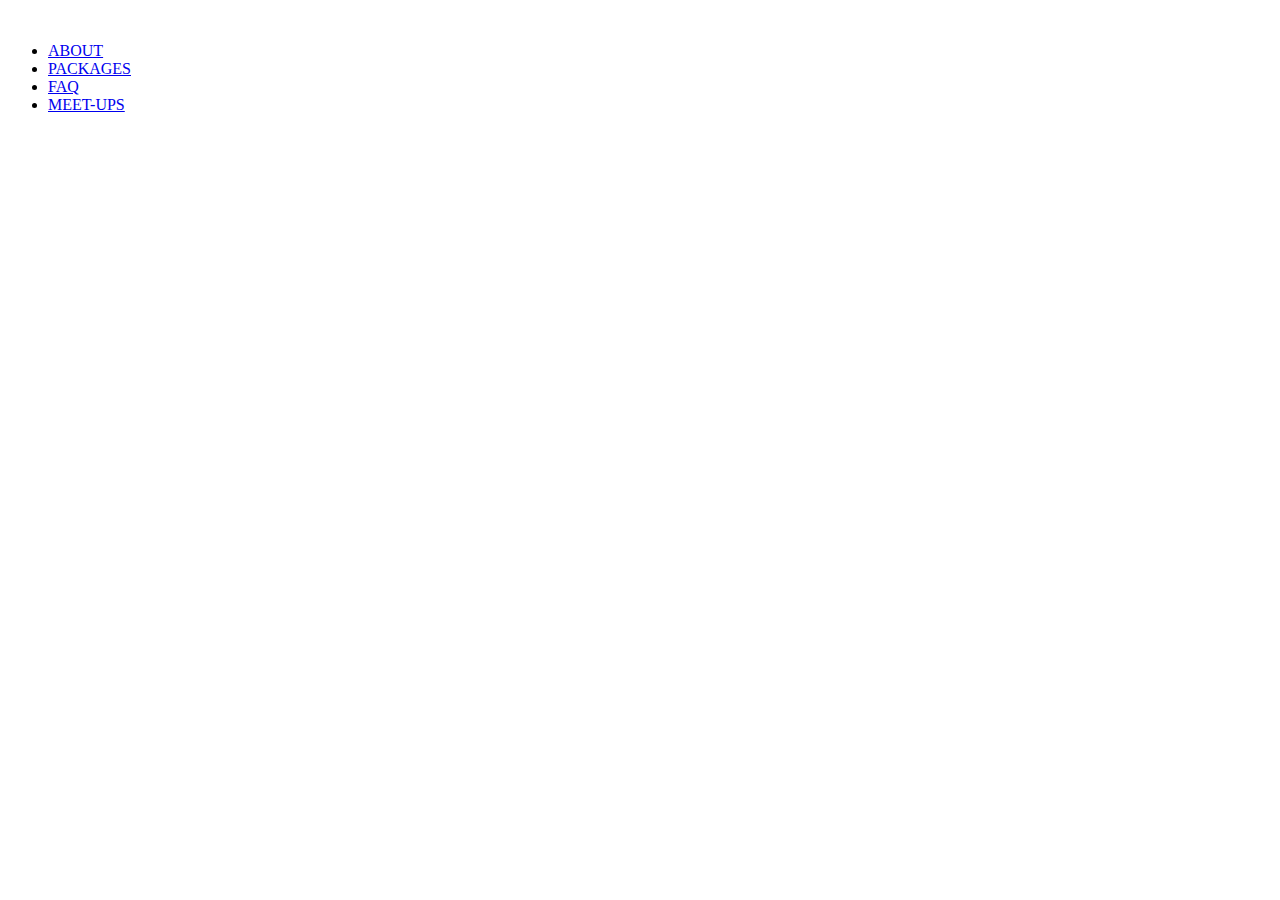
==== pubforge.html @ f49884ef "Basic Layout" ====
<!DOCTYPE html>
<html lang="en" dir="ltr">
  <head>
    <meta charset="utf-8">
    <title></title>
    <link href="styles.css" rel="stylesheet" type="text/css" >
  </head>
  <body>
    <nav>
      <img src="" alt="">
      <ul>
        <li><a href="#">ABOUT</a></li>
        <li><a href="#">PACKAGES</a></li>
        <li><a href="#">FAQ</a></li>
        <li><a href="#">MEET-UPS</a></li>
      </ul>
    </nav>
    <body>
      <header>
        <h1></h1>
        <h2></h2>
        <a href="#"></a>
        <nav>
        <img src="" alt="">
        <img src="" alt="">
        <img src="" alt="">
      </header>
      <main>
        <h3></h3>
      </main>
      <form class="" action="index.html" method="post">

      </form>
    </body>
    <footer>

    </footer>
  </body>
</html>
---- styles.css ----
*{
  box-sizing: border-box;
}
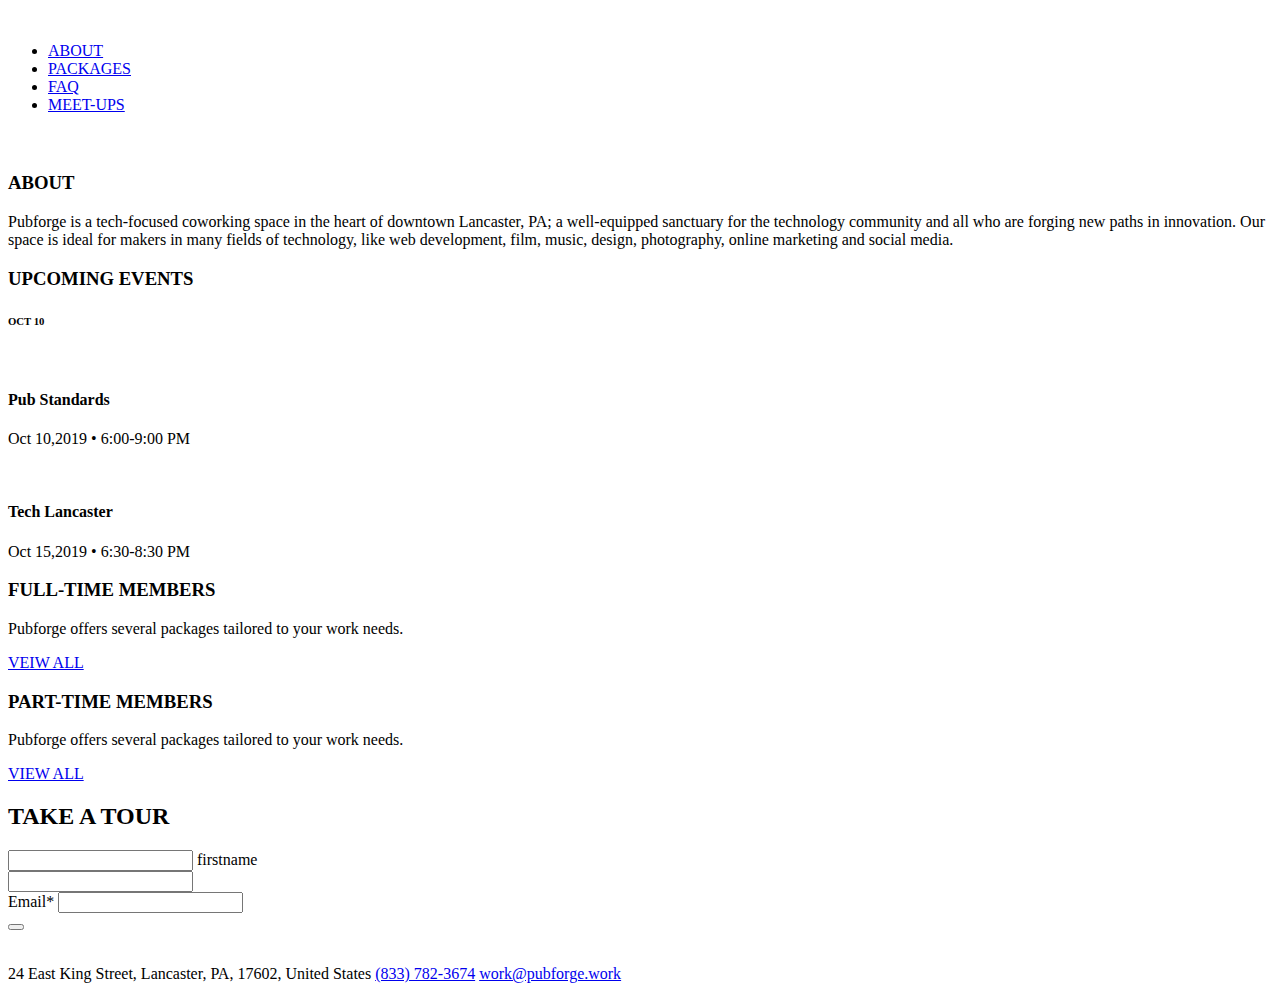
==== commit 385777b9: "html done" ====
--- a/pubforge.html
+++ b/pubforge.html
@@ -1,39 +1,97 @@
 <!DOCTYPE html>
 <html lang="en" dir="ltr">
-  <head>
-    <meta charset="utf-8">
-    <title></title>
-    <link href="styles.css" rel="stylesheet" type="text/css" >
-  </head>
+
+<head>
+  <meta charset="utf-8">
+  <title></title>
+  <link href="styles.css" rel="stylesheet" type="text/css">
+</head>
+
+<body>
+  <nav>
+    <img src="" alt="">
+    <ul>
+      <li><a href="#">ABOUT</a></li>
+      <li><a href="#">PACKAGES</a></li>
+      <li><a href="#">FAQ</a></li>
+      <li><a href="#">MEET-UPS</a></li>
+    </ul>
+  </nav>
+
   <body>
-    <nav>
-      <img src="" alt="">
-      <ul>
-        <li><a href="#">ABOUT</a></li>
-        <li><a href="#">PACKAGES</a></li>
-        <li><a href="#">FAQ</a></li>
-        <li><a href="#">MEET-UPS</a></li>
-      </ul>
-    </nav>
-    <body>
-      <header>
-        <h1></h1>
-        <h2></h2>
-        <a href="#"></a>
-        <nav>
+    <header>
+      <h1></h1>
+      <h2></h2>
+      <a href="#"></a>
+      <nav>
         <img src="" alt="">
         <img src="" alt="">
         <img src="" alt="">
-      </header>
-      <main>
-        <h3></h3>
-      </main>
-      <form class="" action="index.html" method="post">
+    </header>
+    <main>
+      <section>
+        <h3>ABOUT</h3>
+        <p>Pubforge is a tech-focused coworking space in the heart of downtown Lancaster, PA; a well-equipped sanctuary for the technology community and all who are forging new paths in innovation. Our space is ideal for makers in many fields of
+          technology, like web development, film, music, design, photography, online marketing and social media.</p>
+      </section>
+      <section>
+        <h3>UPCOMING EVENTS</h3>
+        <div class="">
+          <h6>OCT <strong>10</strong></h6>
+          <img src="" alt="">
+        </div>
+        <h4>Pub Standards</h4>
+        <p>Oct 10,2019 • 6:00-9:00 PM</p>
+      </section>
+      <section>
+        <img src="" alt="">
+        <h4>Tech Lancaster</h4>
+        <p>Oct 15,2019 • 6:30-8:30 PM</p>
+      </section>
+      <aside class="">
+        <section>
+          <h3>FULL-TIME MEMBERS</h3>
+          <p>Pubforge offers several packages tailored to your work needs.</p>
+          <a href="#">VEIW ALL</a>
+        </section>
+        <section>
+          <h3>PART-TIME MEMBERS</h3>
+          <p>Pubforge offers several packages tailored to your work needs.</p>
+          <a href="#">VIEW ALL</a>
+          </sectiomn>
+          <!-- sliding images go hear -->
+      </aside>
+    </main>
+    <form class="" action="index.html" method="post">
+      <h2>TAKE A TOUR</h2>
+      <div class="">
+        <input type="text" name="" value="">
+        <label for="">firstname</label>
+      </div>
+      <div class="">
+        <input type="text" name="" value="">
+        <label for=""></label>
+      </div>
+      <div class="">
+        <label for="">Email*</label>
+        <input type="text" name="" value="">
+      </div>
+      <button type="submit" name="button"></button>
+    </form>
 
-      </form>
-    </body>
     <footer>
 
     </footer>
   </body>
+  <a href="#"></a>
+  <nav class="">
+    <img src="" alt="">
+    <img src="" alt="">
+    <img src="" alt="">
+  </nav>
+  <p>24 East King Street, Lancaster, PA, 17602, United States
+    <a href="#">(833) 782-3674</a> <a href="#">work@pubforge.work</a></p>
+  <a href="#"></a>
+</body>
+
 </html>
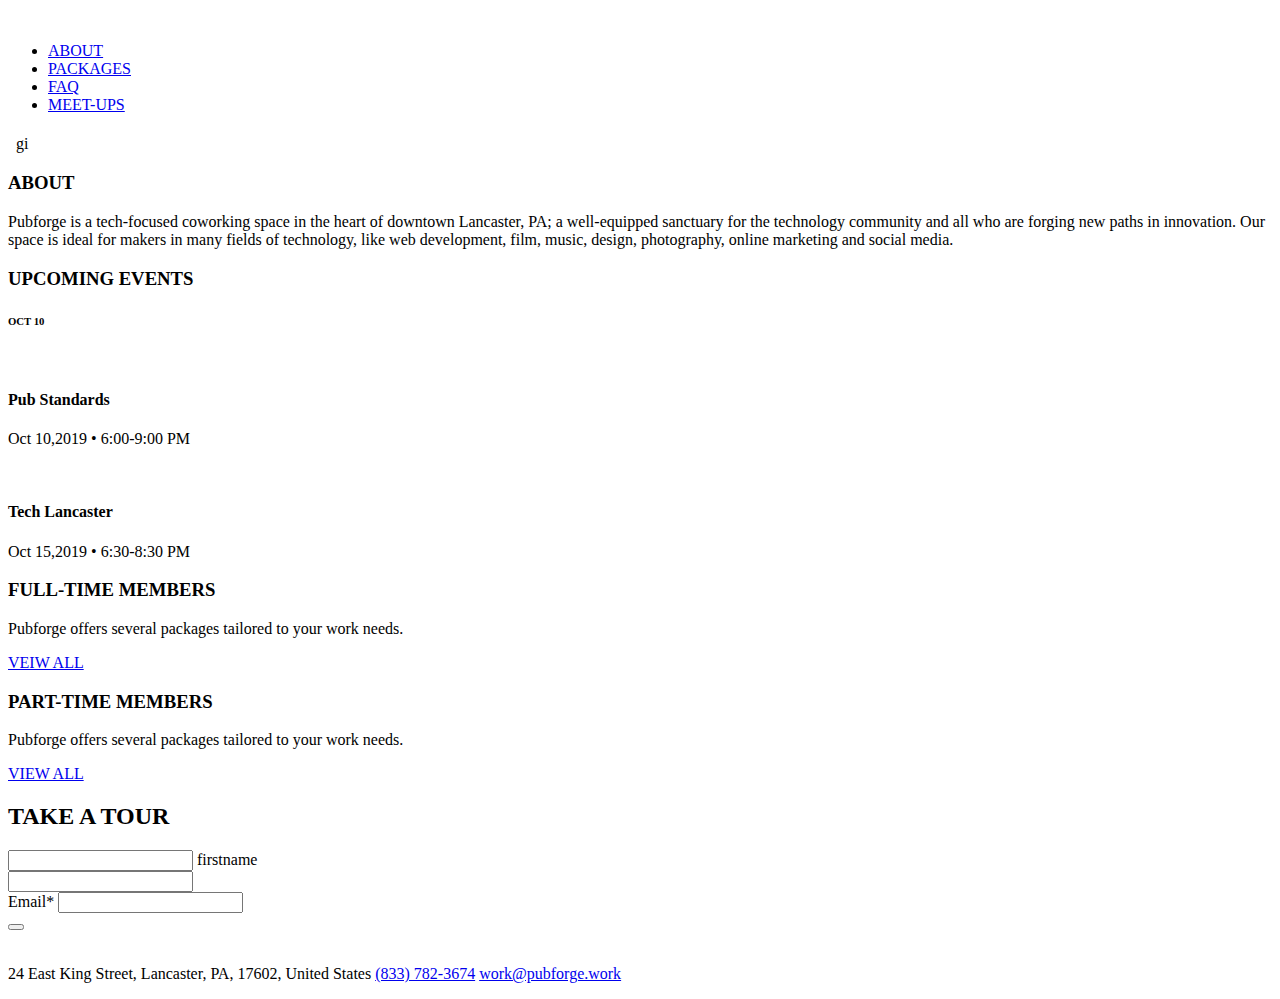
==== commit 6f4149ec: "test" ====
--- a/pubforge.html
+++ b/pubforge.html
@@ -26,7 +26,7 @@
       <nav>
         <img src="" alt="">
         <img src="" alt="">
-        <img src="" alt="">
+        <img src="" alt="">gi
     </header>
     <main>
       <section>
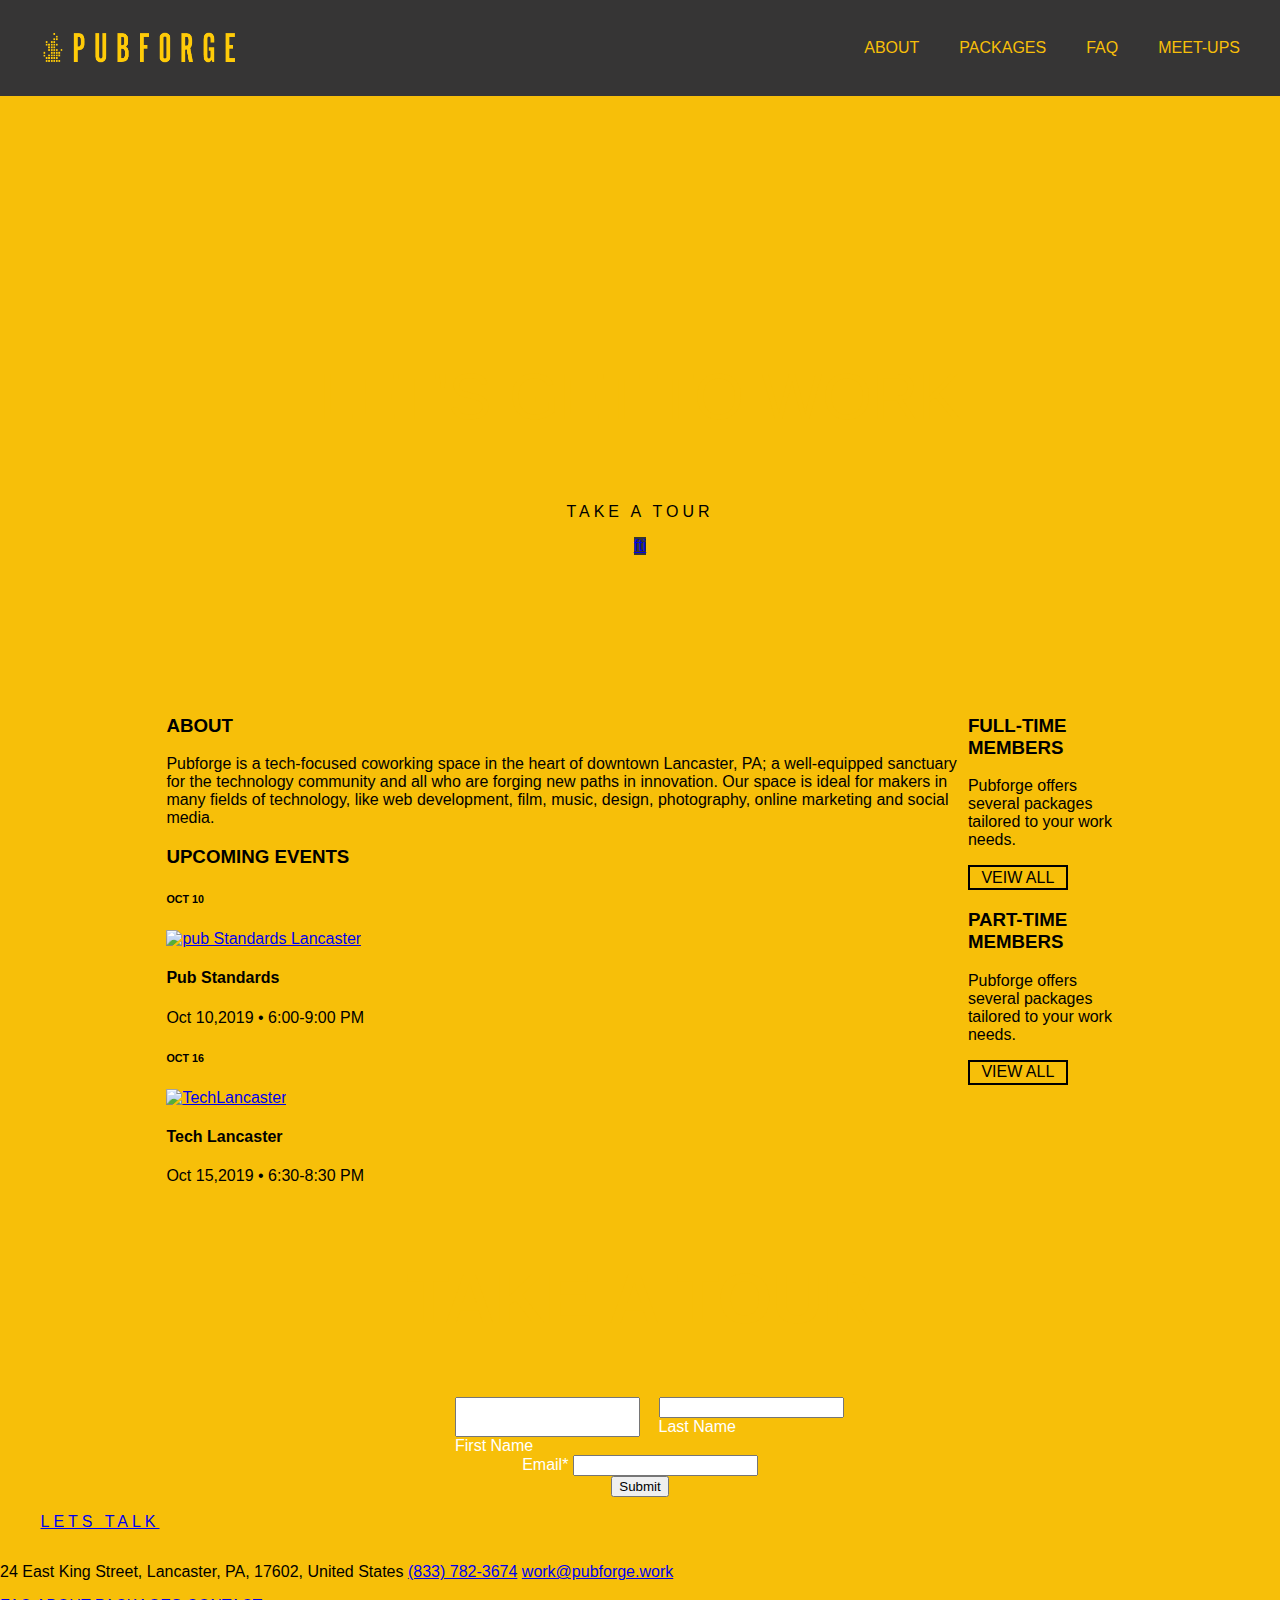
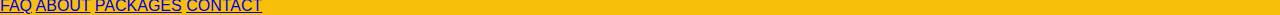
==== commit 4680a10b: "before fixing form" ====
--- a/pubforge.html
+++ b/pubforge.html
@@ -8,8 +8,8 @@
 </head>
 
 <body>
-  <nav>
-    <img src="" alt="">
+  <nav class="topbar">
+    <img class="logo" src="images/Long+Logo@3x.png" alt="">
     <ul>
       <li><a href="#">ABOUT</a></li>
       <li><a href="#">PACKAGES</a></li>
@@ -17,81 +17,101 @@
       <li><a href="#">MEET-UPS</a></li>
     </ul>
   </nav>
-
-  <body>
+  <main>
     <header>
-      <h1></h1>
-      <h2></h2>
-      <a href="#"></a>
+      <h1>INNOVATORS WANTED</h1>
+      <h2>LET'S GET TO WORK</h2>
+      <div class="button">
+        <a href="#">TAKE A TOUR</a>
+      </div>
       <nav>
-        <img src="" alt="">
-        <img src="" alt="">
-        <img src="" alt="">gi
+        <a href="#">f</a>
+        <a href="#">t</a>
+        <a href="#">i</a>
+      </nav>
     </header>
-    <main>
-      <section>
-        <h3>ABOUT</h3>
-        <p>Pubforge is a tech-focused coworking space in the heart of downtown Lancaster, PA; a well-equipped sanctuary for the technology community and all who are forging new paths in innovation. Our space is ideal for makers in many fields of
-          technology, like web development, film, music, design, photography, online marketing and social media.</p>
-      </section>
-      <section>
-        <h3>UPCOMING EVENTS</h3>
-        <div class="">
-          <h6>OCT <strong>10</strong></h6>
-          <img src="" alt="">
-        </div>
-        <h4>Pub Standards</h4>
-        <p>Oct 10,2019 • 6:00-9:00 PM</p>
-      </section>
-      <section>
-        <img src="" alt="">
-        <h4>Tech Lancaster</h4>
-        <p>Oct 15,2019 • 6:30-8:30 PM</p>
-      </section>
+    <div class="container">
+      <div class="main">
+        <section>
+          <h3>ABOUT</h3>
+          <p>Pubforge is a tech-focused coworking space in the heart of downtown Lancaster, PA; a well-equipped sanctuary for the technology community and all who are forging new paths in innovation. Our space is ideal for makers in many fields of
+            technology, like web development, film, music, design, photography, online marketing and social media.</p>
+        </section>
+        <section>
+          <h3>UPCOMING EVENTS</h3>
+          <div class="graphic">
+            <h6>OCT <strong>10</strong></h6>
+            <a href="#"><img src="https://static1.squarespace.com/static/5c8a7612a56827db3c92a75b/5c9293fe9140b744b0e29ad1/5d839ab184be497be56cc63e/1568905975398/Pub-Standards-Lancaster-min.png?format=1000w" alt="pub Standards Lancaster"></a>
+          </div>
+          <h4>Pub Standards</h4>
+          <p>Oct 10,2019 • 6:00-9:00 PM</p>
+        </section>
+        <section>
+          <div class="graphic">
+            <h6>OCT <strong>16</strong></h6>
+            <a href="#"><img src="https://static1.squarespace.com/static/5c8a7612a56827db3c92a75b/5c9293fe9140b744b0e29ad1/5d839b0a3b530747df13c1b9/1568906029673/TechLancaster_Logo.png?format=1000w" alt="TechLancaster"></a>
+          </div>
+          <h4>Tech Lancaster</h4>
+          <p>Oct 15,2019 • 6:30-8:30 PM</p>
+        </section>
+      </div>
       <aside class="">
         <section>
           <h3>FULL-TIME MEMBERS</h3>
           <p>Pubforge offers several packages tailored to your work needs.</p>
-          <a href="#">VEIW ALL</a>
+          <div class="buttons">
+            <a href="#">VEIW ALL</a>
+          </div>
         </section>
         <section>
           <h3>PART-TIME MEMBERS</h3>
           <p>Pubforge offers several packages tailored to your work needs.</p>
+          <div class="buttons">
           <a href="#">VIEW ALL</a>
-          </sectiomn>
-          <!-- sliding images go hear -->
+          </div>
+        </section>
       </aside>
-    </main>
-    <form class="" action="index.html" method="post">
-      <h2>TAKE A TOUR</h2>
-      <div class="">
-        <input type="text" name="" value="">
-        <label for="">firstname</label>
-      </div>
-      <div class="">
-        <input type="text" name="" value="">
-        <label for=""></label>
-      </div>
-      <div class="">
-        <label for="">Email*</label>
-        <input type="text" name="" value="">
-      </div>
-      <button type="submit" name="button"></button>
-    </form>
+    </div>
+    <!-- sliding images go hear -->
+  </main>
+  <form class="E" action="index.html" method="post">
+    <h2>TAKE A TOUR</h2>
 
-    <footer>
+    <div class="name">
+    <div class="first">
+      <input type="text" name="" value="">
+      <label for="">First Name</label>
+    </div>
+    <div class="last">
+      <input type="text" name="" value="">
+      <label for="">Last Name</label>
+    </div>
+  </div>
+    <div class="">
+      <label for="">Email*</label>
+      <input type="text" name="" value="">
+    </div>
+    <div class="submit">
+    <input type="button" name="submit" value="Submit">
+  </div>
+  </form>
 
-    </footer>
-  </body>
-  <a href="#"></a>
-  <nav class="">
-    <img src="" alt="">
-    <img src="" alt="">
-    <img src="" alt="">
-  </nav>
-  <p>24 East King Street, Lancaster, PA, 17602, United States
-    <a href="#">(833) 782-3674</a> <a href="#">work@pubforge.work</a></p>
-  <a href="#"></a>
+  <footer>
+
+  </footer>
+</body>
+<a class="button" href="#">LETS TALK</a>
+<nav class="">
+  <img src="" alt="">
+  <img src="" alt="">
+  <img src="" alt="">
+</nav>
+<p>24 East King Street, Lancaster, PA, 17602, United States
+  <a href="#">(833) 782-3674</a> <a href="#">work@pubforge.work</a></p>
+<a href="#">FAQ</a>
+<a href="#">ABOUT</a>
+<a href="#">PACKAGES</a>
+<a href="#">CONTACT</a>
 </body>
 
 </html>
--- a/styles.css
+++ b/styles.css
@@ -1,3 +1,140 @@
-*{
+* {
   box-sizing: border-box;
+  font-family: arial;
 }
+nav {
+  display: flex;
+  justify-content: space-between;
+  background: #363535;
+}
+body{
+  background: #f7bf09;
+  margin: 0;
+}
+header{
+  background-image: url(https://images.squarespace-cdn.com/content/v1/5c8a7612a56827db3c92a75b/1554486845511-4EVK14CWOJJ67V549THA/[base64]/BW-07154.jpg?format=2500w);
+background-repeat: no-repeat;
+background-size: cover;
+  margin: 0;
+  display: flex;
+  justify-content: center;
+  align-items: center;
+  flex-direction: column;
+
+}
+.button a{
+  color: black;
+  text-decoration: none;
+}
+.graphic{
+position: relative;
+}
+.graphic a img{
+width:50%;
+}
+li a{
+  color: #f7bf09;
+  text-decoration: none;
+}
+.button{
+  background:#f7bf09;
+  height: 50px;
+  width: 200px;
+  display:flex;
+  justify-content: center;
+  align-items: center;
+  letter-spacing:.25em;
+}
+.buttons{
+  background:#f7bf09;
+  height: 25px;
+  width: 100px;
+  display:flex;
+  justify-content: center;
+  align-items: center;
+  border: solid 2px black;
+}
+.buttons a{
+  color: black;
+  text-decoration: none;
+}
+form{
+  display: flex;
+  flex-direction: column;
+  background-image: url(https://images.squarespace-cdn.com/content/v1/5c8a7612a56827db3c92a75b/1554488758907-PL0MI0H1P099LCI61LSK/[base64]/BW-07156.jpg?format=2500w);
+  background-repeat: no-repeat;
+  background-size: cover;
+  align-items: center;
+  color: white;
+}
+form h2{
+  align-self: center;
+  color: #f7bf09;
+}
+
+.name{
+  display:flex;
+}
+.first{
+  display: flex;
+  flex-direction: column;
+  margin-right: 5%;
+  width:100%
+
+}
+.last{
+  display: flex;
+  flex-direction: column;
+}
+.first input{
+  height: 40px;
+}
+
+@media all and (min-width: 690px) {
+  .container{
+    padding-right: 13%;
+    padding-left: 13%;
+  }
+  .logo {
+    width: 200px;
+    height: 40px;
+    margin-left: 40px;
+  }
+  .topbar{
+    height: 6rem;
+    align-items: center;
+    margin: 0;
+  }
+  nav ul {
+    display: flex;
+  }
+  li {
+    list-style-type: none;
+    margin-left: 40px;
+  }
+ul:last-child{
+  margin-right:40px;
+}
+  header{
+    height: 600px;
+  }
+  header h1{
+    font-size: 1.75rem;
+    font-weight: normal;
+    color:#f7bf09;
+    letter-spacing:.25em;
+    font-family: Economica arial;
+  }
+  header h2{
+    font-size: 4rem;
+    font-weight: 400;
+    color:#f7bf09;
+  }
+  .container{
+    display: flex;
+  }
+  form h2{
+    font-size: 70px;
+
+  }
+}
